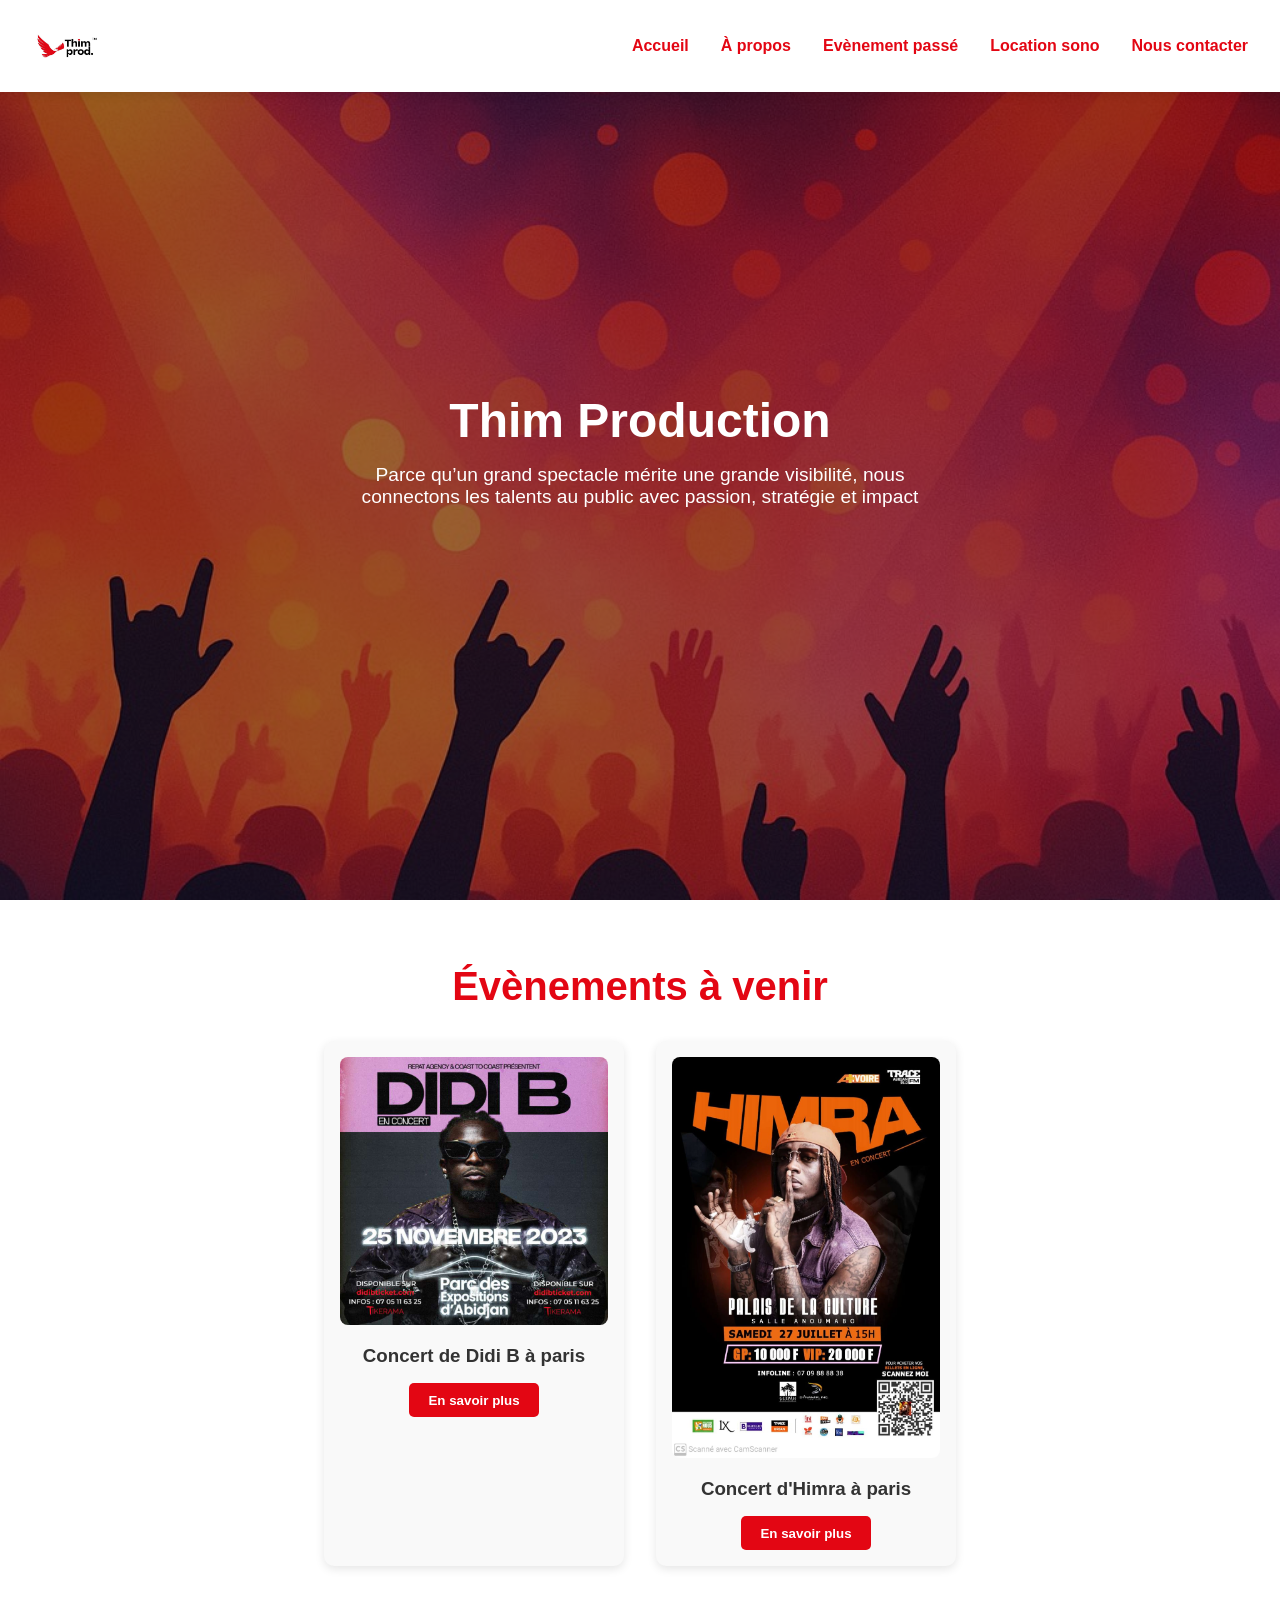
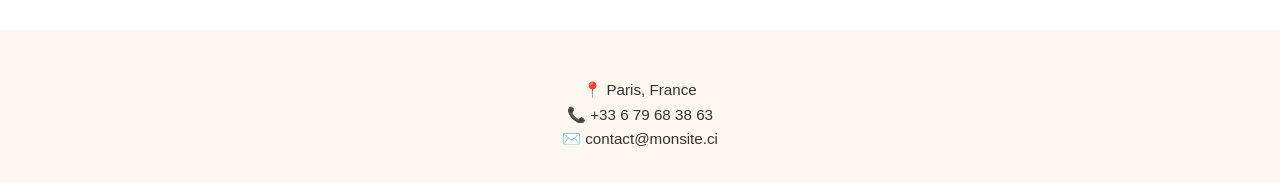
==== Vue/acceuil.html @ 16777245 "mon travail" ====
<!DOCTYPE html>
<html lang="fr">
<head>
  <meta charset="UTF-8" />
  <meta name="viewport" content="width=device-width, initial-scale=1.0" />
  <title>home</title>
  <link rel="stylesheet" href="acceuil.css" />
</head>
<body>
  <header>
  <img src="../src/logo_TM.jpeg" alt="Logo de Thim Production" class="logo" />
    <!-- Burger menu -->
    <div class="burger" onclick="toggleMenu()">
      <div></div>
      <div></div>
      <div></div>
    </div>
    
    <nav>
      <ul>
        <li><a href="acceuil.html">Accueil</a></li>
        <li><a href="description.html">À propos</a></li>
        <li><a href="past_event.html">Evènement passé</a></li>
        <li><a href="location_sono.html">Location sono</a></li>
        <li><a href="contact.html">Nous contacter</a></li>
      </ul>
    </nav>
  </header>

  <section class="hero">
    <h1>Thim Production</h1>
   <p>Parce qu’un grand spectacle mérite une grande visibilité, nous connectons les talents au public avec passion, stratégie et impact</p>
  </section>

  <section class="events">
  <h2>Évènements à venir</h2>
  <div class="event-list">
    <article class="event">
      <img src="../src/flyers_didi.jpeg" alt="Flyer Évènement 1" />
      <h3>Concert de Didi B à paris </h3>
      <button onclick="location.href='#'">En savoir plus</button>
    </article>
    <article class="event">
      <img src="../src/flyers_himra.jpg" alt="Flyer Évènement 2" />
      <h3>Concert d'Himra à paris </h3>
      <button onclick="location.href='#'">En savoir plus</button>
    </article>
    <!-- Ajouter d'autres événements ici -->
  </div>
</section>
  <footer>
    <div class="contact-info">
      📍 Paris, France <br>
      📞 +33 6 79 68 38 63 <br>
      ✉️ contact@monsite.ci
    </div>
  </footer>

  <script>
    function toggleMenu() {
      document.querySelector('nav ul').classList.toggle('active');
    }
  </script>
  <script>
  function isInViewport(element) {
    const rect = element.getBoundingClientRect();
    return (
      rect.top <= (window.innerHeight || document.documentElement.clientHeight) * 0.9
    );
  }

  function handleScrollAnimation() {
    const events = document.querySelectorAll('.event');
    events.forEach(event => {
      if (isInViewport(event)) {
        event.classList.add('visible');
      }
    });
  }

  window.addEventListener('scroll', handleScrollAnimation);
  window.addEventListener('load', handleScrollAnimation);
</script>

</body>
</html>
---- Vue/acceuil.css ----
/* styles.css */
* {
  margin: 0;
  padding: 0;
  box-sizing: border-box;
  font-family: 'Montserrat', sans-serif;
}

body {
  overflow-x: hidden;
  background: #fff;
}

header {
  position: fixed;
  top: 0;
  width: 100%;
  background-color: white;
  display: flex;
  justify-content: space-between;
  align-items: center;
  padding: 1rem 2rem;
  box-shadow: 0 2px 10px rgba(0,0,0,0.1);
  z-index: 10;
}

nav {
  position: relative;
}

nav ul {
  display: flex;
  list-style: none;
  gap: 2rem;
}

nav a {
  text-decoration: none;
  color: black;
  font-weight: 500;
}

.profile-icon {
  width: 30px;
  height: 30px;
  background-color: #eee;
  border-radius: 50%;
  display: flex;
  justify-content: center;
  align-items: center;
  font-size: 20px;
}

.hero {
  background: url('../src/acceuil.png') center/cover no-repeat;
  color: white;
  height: 100vh;
  display: flex;
  flex-direction: column;
  justify-content: center;
  align-items: center;
  padding: 2rem;
  text-align: center;
  position: relative;
}

.hero::before {
  content: '';
  position: absolute;
  top: 0; left: 0;
  width: 100%; height: 100%;
  background: rgba(0, 0, 0, 0.4);
  z-index: 0;
}

.hero h1, .hero p, .scroll-down {
  position: relative;
  z-index: 1;
}

.hero h1 {
  font-size: 3rem;
  font-weight: 700;
  animation: fadeInDown 1s ease-out;
}

.hero p {
  font-size: 1.2rem;
  margin-top: 1rem;
  max-width: 600px;
  animation: fadeInUp 2s ease-out;
}

@keyframes fadeInDown {
  from { opacity: 0; transform: translateY(-30px); }
  to { opacity: 1; transform: translateY(0); }
}

@keyframes fadeInUp {
  from { opacity: 0; transform: translateY(30px); }
  to { opacity: 1; transform: translateY(0); }
}

.scroll-down {
  margin-top: 2rem;
  animation: bounce 2s infinite;
  font-size: 2rem;
}

@keyframes bounce {
  0%, 100% { transform: translateY(0); }
  50% { transform: translateY(10px); }
}

footer {
  background-color: #fdf7f0;
  padding: 2rem;
  display: flex;
  flex-direction: column;
  align-items: center;
  gap: 1rem;
  font-size: 0.95rem;
  color: #333;
  text-align: center;
}

footer .footer-links {
  display: flex;
  flex-wrap: wrap;
  justify-content: center;
  gap: 1.5rem;
}

footer .contact-info {
  margin-top: 1rem;
  line-height: 1.6;
}

/* Burger menu styles */
.burger {
  display: none;
  flex-direction: column;
  cursor: pointer;
  gap: 5px;
}

.burger div {
  width: 25px;
  height: 3px;
  background-color: black;
}

@media (max-width: 1024px) {
  header {
    flex-direction: column;
    align-items: flex-start;
    padding: 1rem;
  }

  nav ul {
    flex-direction: column;
    gap: 1rem;
    display: none;
    background: white;
    width: 100%;
    padding: 1rem;
  }

  nav ul.active {
    display: flex;
  }

  .burger {
    display: flex;
  }

  .hero h1 {
    font-size: 2.5rem;
  }

  .hero p {
    font-size: 1rem;
    padding: 0 1rem;
  }

  .scroll-down {
    font-size: 1.5rem;
  }

  footer {
    padding: 1.5rem;
  }

  footer .footer-links {
    flex-direction: column;
    gap: 0.5rem;
  }
}

.logo {
  height: 60px; 
  width: auto;
}

nav ul li a {
  color: #e30613;
  text-decoration: none;
  font-weight: bold;
}

.events {
  padding: 4rem 2rem;
  background-color: #fff;
  text-align: center;
}

.events h2 {
  font-size: 2.5rem;
  margin-bottom: 2rem;
  color: #e30613;
}

.event-list {
  display: flex;
  gap: 2rem;
  flex-wrap: wrap;
  justify-content: center;
}

.event {
  background: #f9f9f9;
  border-radius: 10px;
  box-shadow: 0 3px 10px rgba(0,0,0,0.1);
  padding: 1rem;
  max-width: 300px;
  opacity: 0;
  transform: translateY(30px);
  transition: opacity 0.8s ease, transform 0.8s ease;
}

.event img {
  max-width: 100%;
  border-radius: 8px;
  margin-bottom: 1rem;
}

.event h3 {
  margin-bottom: 1rem;
  color: #333;
}

.event button {
  background-color: #e30613;
  color: white;
  border: none;
  padding: 0.6rem 1.2rem;
  border-radius: 5px;
  cursor: pointer;
  font-weight: bold;
  transition: background-color 0.3s ease;
}

.event button:hover {
  background-color: #b0040f;
}

/* Classe pour déclencher l'animation */
.event.visible {
  opacity: 1;
  transform: translateY(0);
}
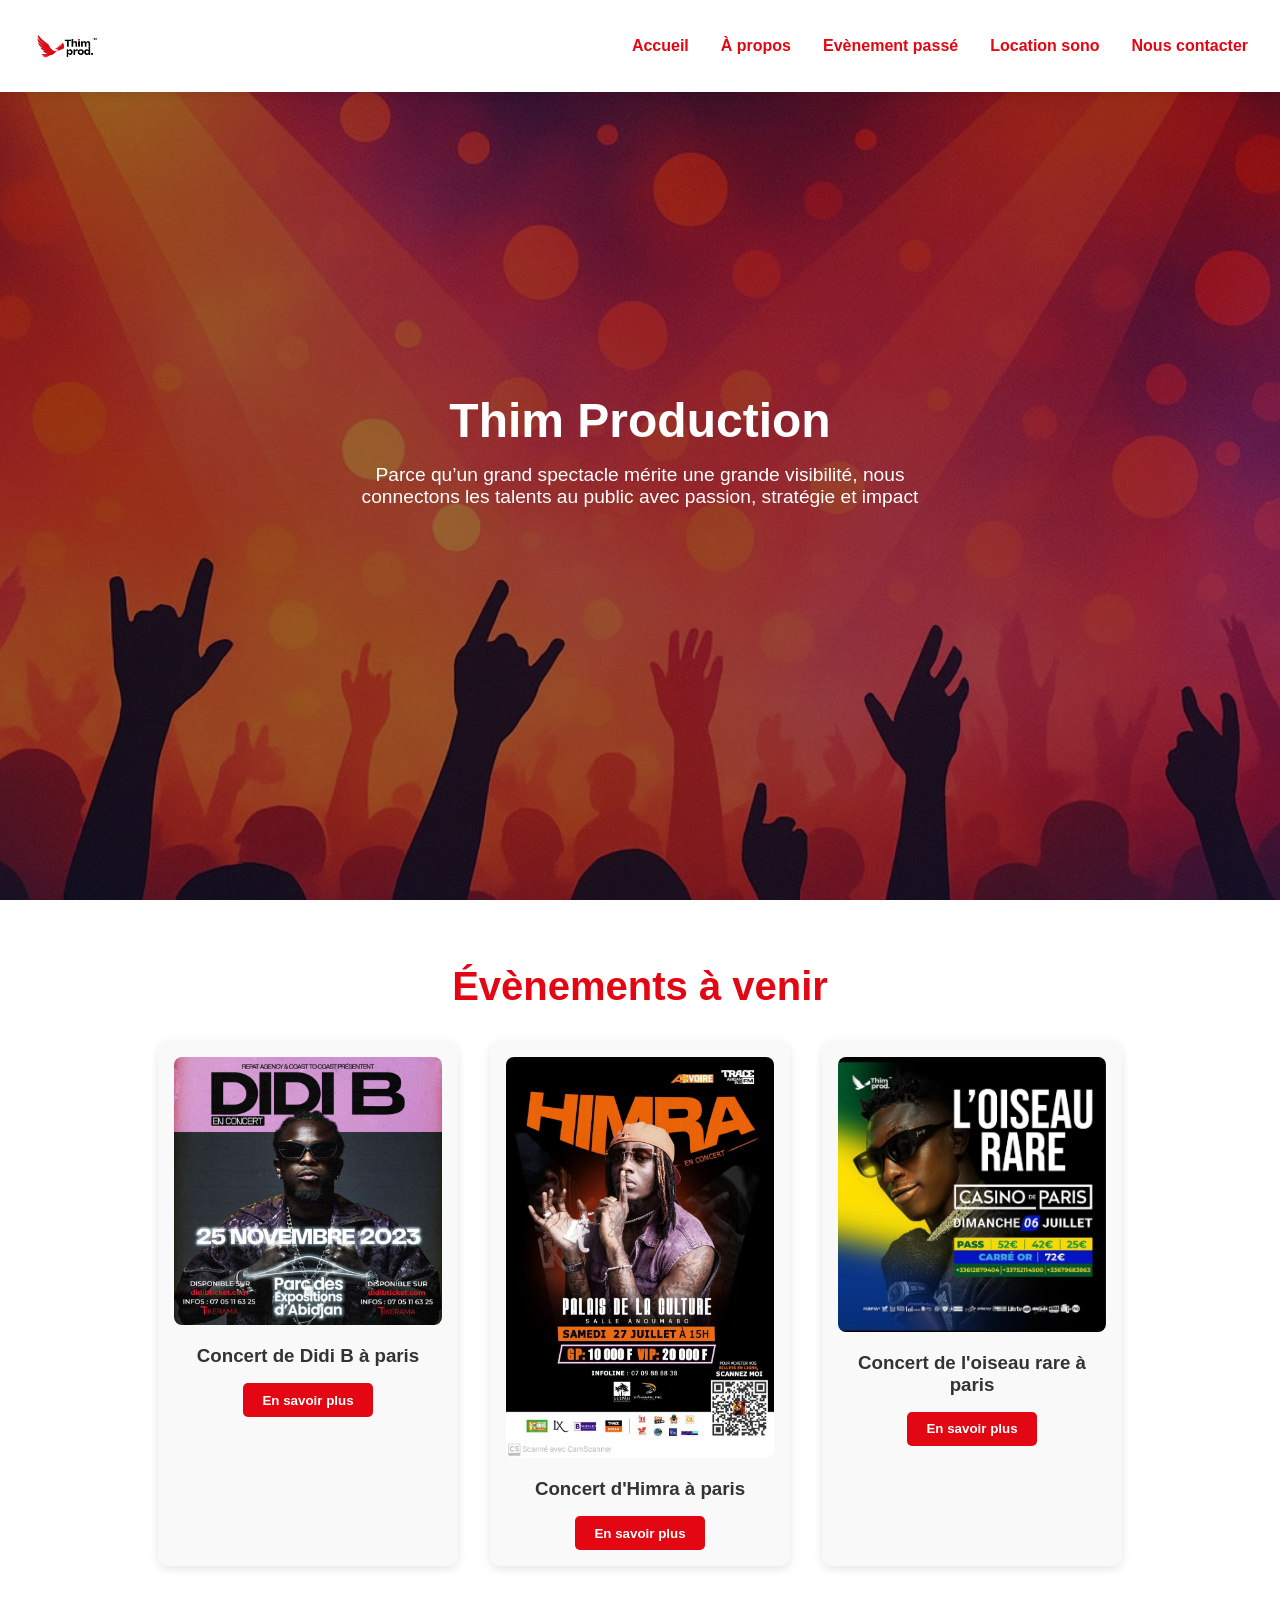
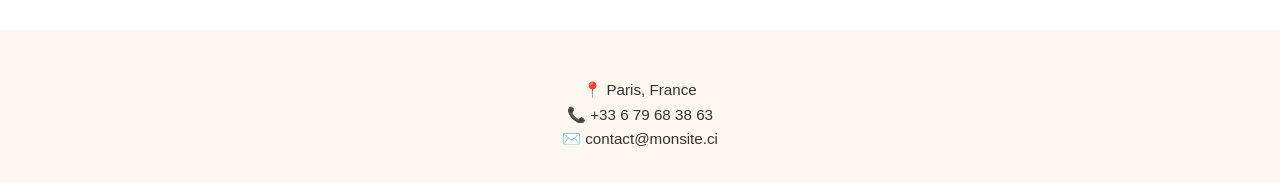
==== commit a213ae7c: "mon travail" ====
--- a/Vue/acceuil.html
+++ b/Vue/acceuil.html
@@ -45,7 +45,11 @@
       <h3>Concert d'Himra à paris </h3>
       <button onclick="location.href='#'">En savoir plus</button>
     </article>
-    <!-- Ajouter d'autres événements ici -->
+    <article class="event">
+      <img src="../src/oiseau_rare.jpeg" alt="Flyer Évènement 3" />
+      <h3>Concert de l'oiseau rare à paris </h3>
+      <button onclick="location.href='#'">En savoir plus</button>
+    </article>
   </div>
 </section>
   <footer>
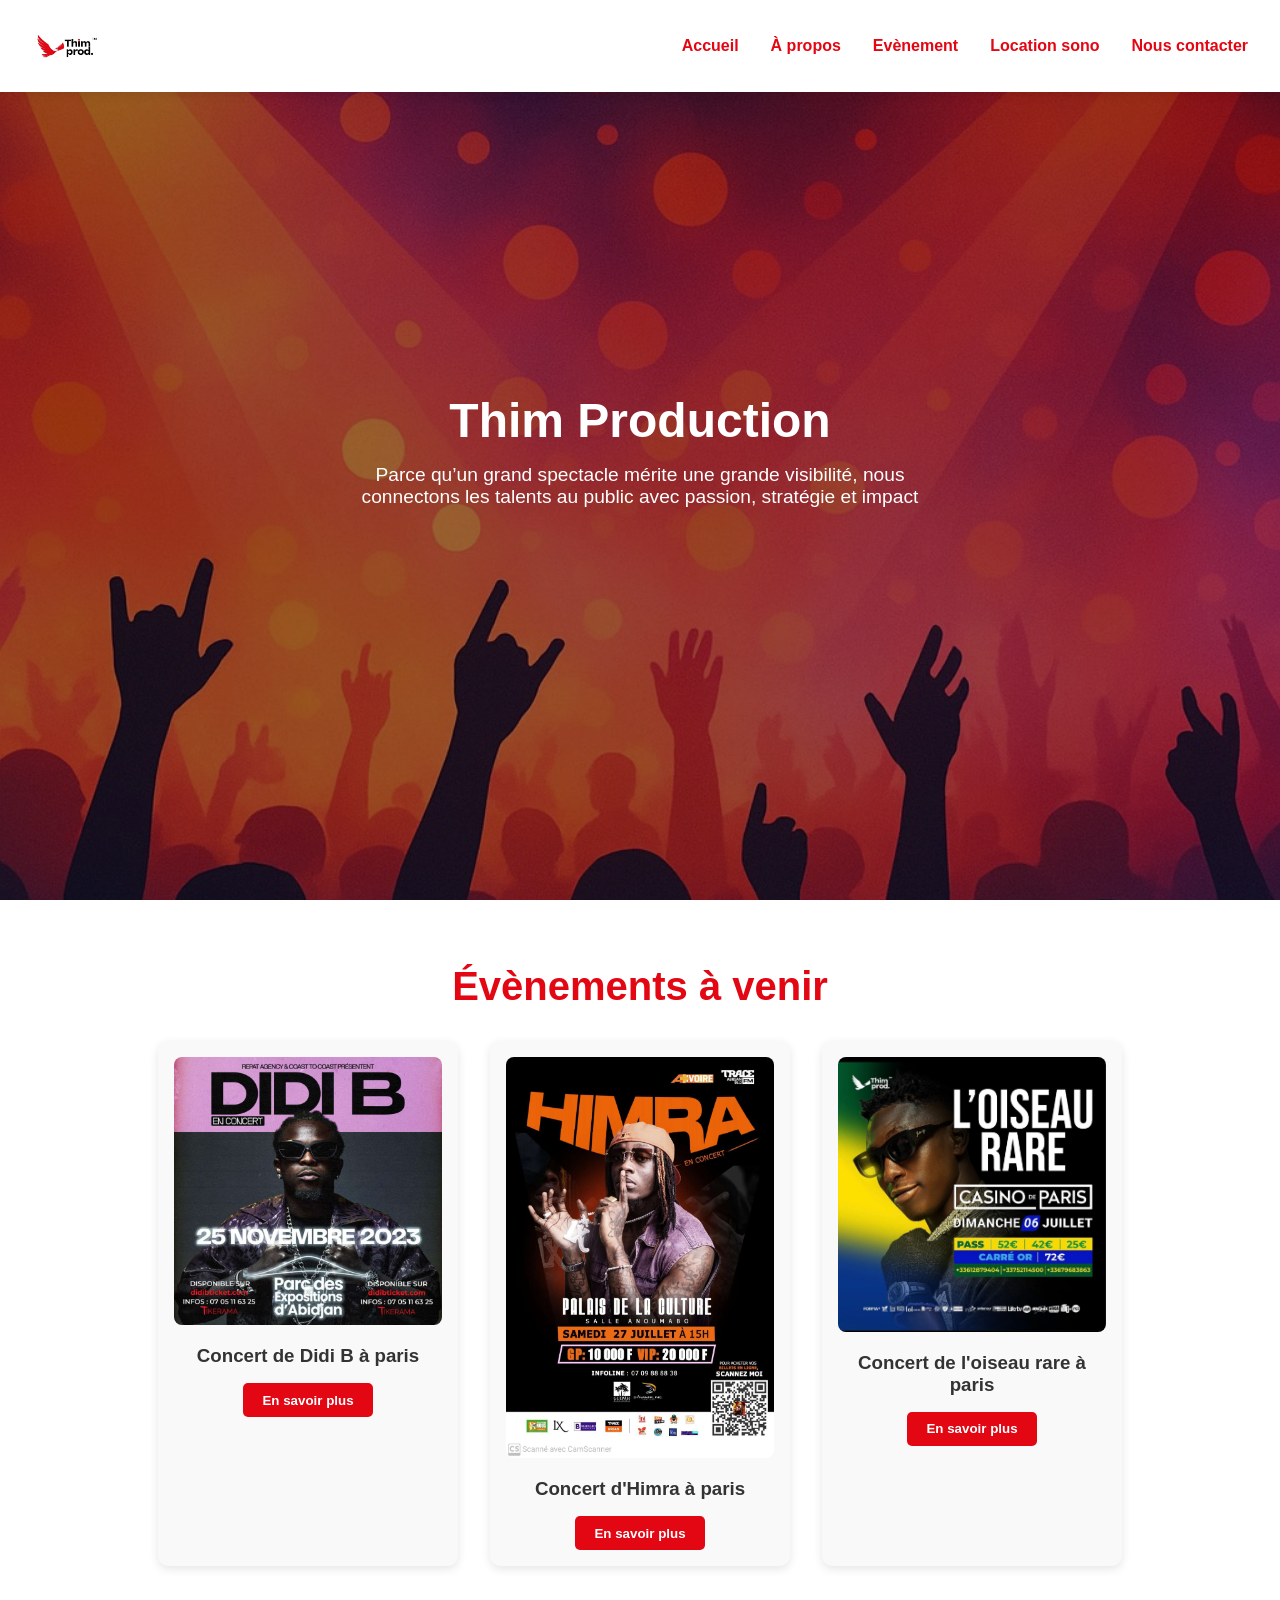
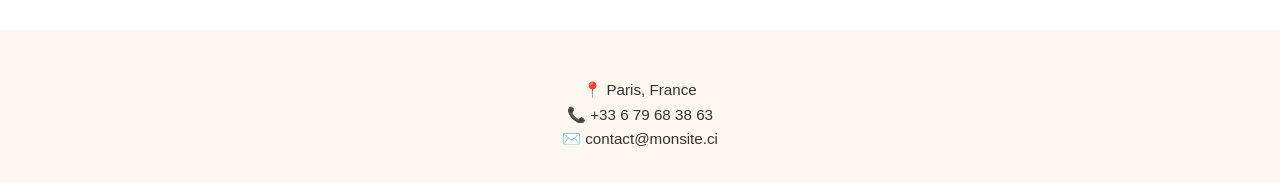
==== commit 36e0c35f: "Progression en cours" ====
--- a/Vue/acceuil.html
+++ b/Vue/acceuil.html
@@ -20,7 +20,7 @@
       <ul>
         <li><a href="acceuil.html">Accueil</a></li>
         <li><a href="description.html">À propos</a></li>
-        <li><a href="past_event.html">Evènement passé</a></li>
+        <li><a href="event.html">Evènement</a></li>
         <li><a href="location_sono.html">Location sono</a></li>
         <li><a href="contact.html">Nous contacter</a></li>
       </ul>
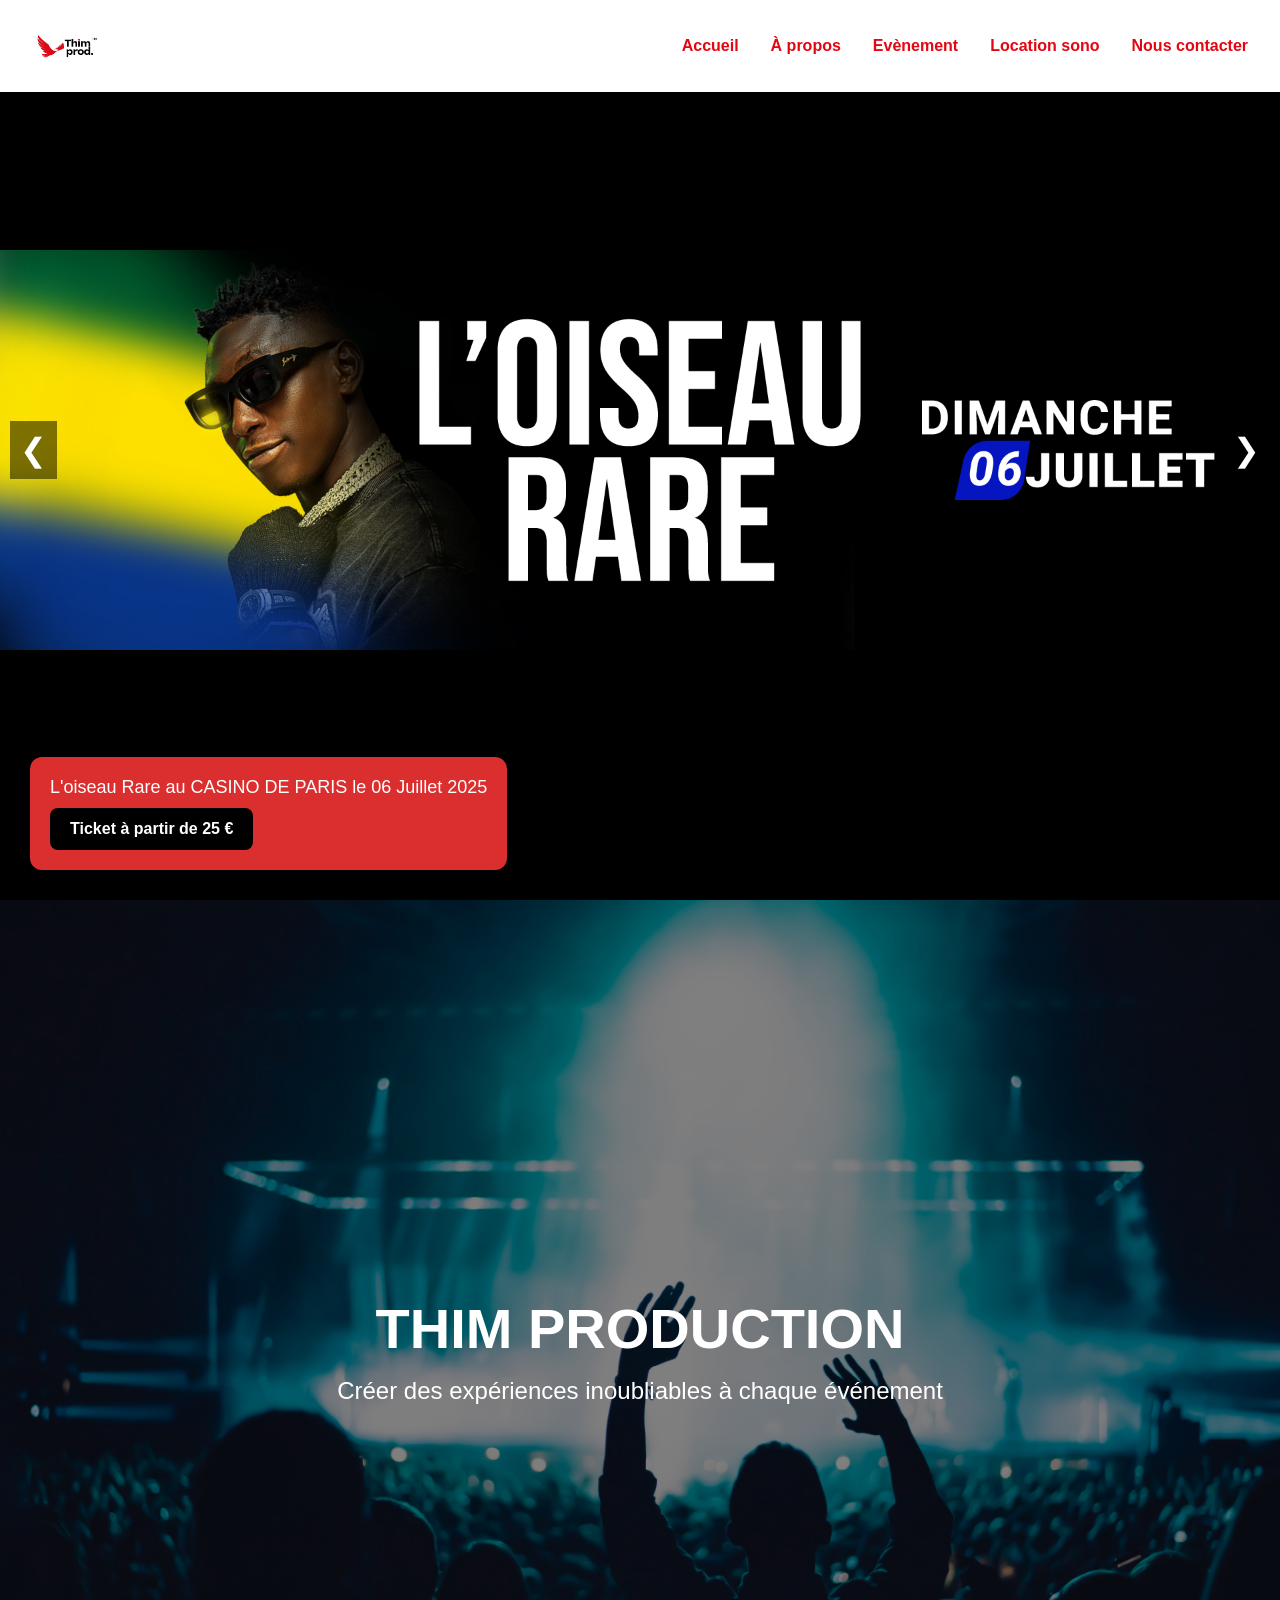
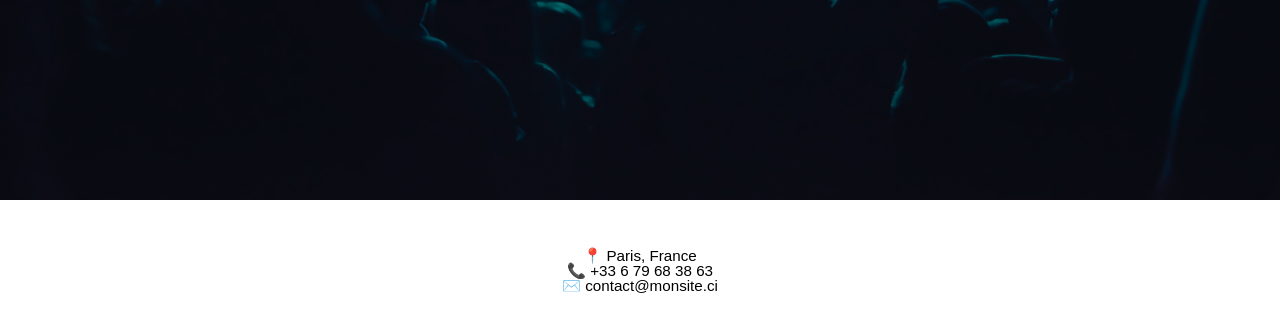
==== commit 8a87449a: "mon travail" ====
--- a/Vue/acceuil.html
+++ b/Vue/acceuil.html
@@ -8,14 +8,12 @@
 </head>
 <body>
   <header>
-  <img src="../src/logo_TM.jpeg" alt="Logo de Thim Production" class="logo" />
-    <!-- Burger menu -->
+    <img src="../src/logo_TM.jpeg" alt="Logo de Thim Production" class="logo" />
     <div class="burger" onclick="toggleMenu()">
       <div></div>
       <div></div>
       <div></div>
     </div>
-    
     <nav>
       <ul>
         <li><a href="acceuil.html">Accueil</a></li>
@@ -26,32 +24,26 @@
       </ul>
     </nav>
   </header>
-
-  <section class="hero">
-    <h1>Thim Production</h1>
-   <p>Parce qu’un grand spectacle mérite une grande visibilité, nous connectons les talents au public avec passion, stratégie et impact</p>
-  </section>
-
-  <section class="events">
-  <h2>Évènements à venir</h2>
-  <div class="event-list">
-    <article class="event">
-      <img src="../src/flyers_didi.jpeg" alt="Flyer Évènement 1" />
-      <h3>Concert de Didi B à paris </h3>
-      <button onclick="location.href='#'">En savoir plus</button>
-    </article>
-    <article class="event">
-      <img src="../src/flyers_himra.jpg" alt="Flyer Évènement 2" />
-      <h3>Concert d'Himra à paris </h3>
-      <button onclick="location.href='#'">En savoir plus</button>
-    </article>
-    <article class="event">
-      <img src="../src/oiseau_rare.jpeg" alt="Flyer Évènement 3" />
-      <h3>Concert de l'oiseau rare à paris </h3>
-      <button onclick="location.href='#'">En savoir plus</button>
-    </article>
+  <div class="slider">
+    <div class="slides">
+      <div class="slide active">
+        <img src="../src/Oiseau_rare_vertical.jpg" alt="Événement 2">
+        <div class="slide-caption">
+          <h2>L'oiseau Rare au CASINO DE PARIS le 06 Juillet 2025</h2>
+          <a href="#" class="btn-ticket">Ticket à partir de 25 €</a>
+        </div>
+      </div>
+    </div>
+    <button class="nav prev">&#10094;</button>
+    <button class="nav next">&#10095;</button>
+  </div>
+  <section class="hero-section">
+  <div class="hero-content">
+    <h1 class="hero-title">THIM PRODUCTION</h1>
+    <p class="hero-subtitle">Créer des expériences inoubliables à chaque événement</p>
   </div>
 </section>
+
   <footer>
     <div class="contact-info">
       📍 Paris, France <br>
@@ -61,29 +53,32 @@
   </footer>
 
   <script>
-    function toggleMenu() {
-      document.querySelector('nav ul').classList.toggle('active');
-    }
-  </script>
-  <script>
-  function isInViewport(element) {
-    const rect = element.getBoundingClientRect();
-    return (
-      rect.top <= (window.innerHeight || document.documentElement.clientHeight) * 0.9
-    );
+  const slidesContainer = document.querySelector('.slides');
+  const slides = document.querySelectorAll('.slide');
+  const nextBtn = document.querySelector('.next');
+  const prevBtn = document.querySelector('.prev');
+  let index = 0;
+  const totalSlides = slides.length;
+
+  function updateSlidePosition() {
+    slidesContainer.style.transform = `translateX(-${index * 100}%)`;
   }
 
-  function handleScrollAnimation() {
-    const events = document.querySelectorAll('.event');
-    events.forEach(event => {
-      if (isInViewport(event)) {
-        event.classList.add('visible');
-      }
-    });
+  function showNextSlide() {
+    index = (index + 1) % totalSlides;
+    updateSlidePosition();
   }
 
-  window.addEventListener('scroll', handleScrollAnimation);
-  window.addEventListener('load', handleScrollAnimation);
+  function showPrevSlide() {
+    index = (index - 1 + totalSlides) % totalSlides;
+    updateSlidePosition();
+  }
+
+  nextBtn.addEventListener('click', showNextSlide);
+  prevBtn.addEventListener('click', showPrevSlide);
+
+  // ⏱️ Auto défilement toutes les 5 secondes
+  setInterval(showNextSlide, 3000);
 </script>
 
 </body>
--- a/Vue/acceuil.css
+++ b/Vue/acceuil.css
@@ -1,4 +1,4 @@
-/* styles.css */
+/* Reset de base */
 * {
   margin: 0;
   padding: 0;
@@ -11,11 +11,16 @@
   background: #fff;
 }
 
+body, html {
+  height: 100%;
+}
+
+/* Header */
 header {
   position: fixed;
   top: 0;
   width: 100%;
-  background-color: white;
+  background-color:white;
   display: flex;
   justify-content: space-between;
   align-items: center;
@@ -24,6 +29,12 @@
   z-index: 10;
 }
 
+.logo {
+  height: 60px;
+  width: auto;
+}
+
+/* Navigation */
 nav {
   position: relative;
 }
@@ -40,80 +51,108 @@
   font-weight: 500;
 }
 
-.profile-icon {
-  width: 30px;
-  height: 30px;
-  background-color: #eee;
-  border-radius: 50%;
-  display: flex;
-  justify-content: center;
-  align-items: center;
-  font-size: 20px;
-}
-
-.hero {
-  background: url('../src/acceuil.png') center/cover no-repeat;
-  color: white;
+nav ul li a {
+  color: #e30613;
+  text-decoration: none;
+  font-weight: bold;
+}
+
+/* Burger menu */
+.burger {
+  display: none;
+  flex-direction: column;
+  cursor: pointer;
+  gap: 5px;
+}
+
+.burger div {
+  width: 25px;
+  height: 3px;
+  background-color: black;
+}
+
+.slider {
+  position: relative;
+  width: 100%;
   height: 100vh;
-  display: flex;
-  flex-direction: column;
-  justify-content: center;
-  align-items: center;
-  padding: 2rem;
-  text-align: center;
+  overflow: hidden;
+  background-color:black;
+}
+
+.slides {
+  display: flex;
+  width: 100%;
+  height: 100%;
+  transition: transform 0.5s ease-in-out;
+}
+
+.slide {
+  min-width: 100%;
+  height: 100%;
   position: relative;
 }
 
-.hero::before {
-  content: '';
+.slide img {
+  width: 100%;
+  height: 100%;
+  object-fit: contain; 
+}
+
+.caption {
   position: absolute;
-  top: 0; left: 0;
-  width: 100%; height: 100%;
-  background: rgba(0, 0, 0, 0.4);
-  z-index: 0;
-}
-
-.hero h1, .hero p, .scroll-down {
-  position: relative;
-  z-index: 1;
-}
-
-.hero h1 {
-  font-size: 3rem;
-  font-weight: 700;
-  animation: fadeInDown 1s ease-out;
-}
-
-.hero p {
-  font-size: 1.2rem;
-  margin-top: 1rem;
-  max-width: 600px;
-  animation: fadeInUp 2s ease-out;
-}
-
-@keyframes fadeInDown {
-  from { opacity: 0; transform: translateY(-30px); }
-  to { opacity: 1; transform: translateY(0); }
-}
-
-@keyframes fadeInUp {
-  from { opacity: 0; transform: translateY(30px); }
-  to { opacity: 1; transform: translateY(0); }
-}
-
-.scroll-down {
-  margin-top: 2rem;
-  animation: bounce 2s infinite;
+  bottom: 50px;
+  left: 50px;
+  color: white;
+  text-shadow: 2px 2px 5px rgba(0,0,0,0.7);
+}
+
+.nav {
+  position: absolute;
+  top: 50%;
+  transform: translateY(-50%);
+  background-color: rgba(0, 0, 0, 0.5);
+  color: white;
+  border: none;
   font-size: 2rem;
-}
-
-@keyframes bounce {
-  0%, 100% { transform: translateY(0); }
-  50% { transform: translateY(10px); }
-}
-
+  padding: 10px;
+  cursor: pointer;
+  z-index: 10;
+}
+
+.nav.prev {
+  left: 10px;
+}
+
+.nav.next {
+  right: 10px;
+}
+
+
+/* Navigation flèches */
+.nav {
+  position: absolute;
+  top: 50%;
+  transform: translateY(-50%);
+  background-color: rgba(0,0,0,0.5);
+  color: white;
+  border: none;
+  font-size: 2rem;
+  padding: 10px;
+  cursor: pointer;
+  z-index: 10;
+}
+
+.nav.prev {
+  left: 10px;
+}
+
+.nav.next {
+  right: 10px;
+}
+
+/* Footer */
 footer {
-  background-color: #fdf7f0;
+  background-color:white;
   padding: 2rem;
   display: flex;
   flex-direction: column;
@@ -133,81 +172,11 @@
 
 footer .contact-info {
   margin-top: 1rem;
-  line-height: 1.6;
-}
-
-/* Burger menu styles */
-.burger {
-  display: none;
-  flex-direction: column;
-  cursor: pointer;
-  gap: 5px;
-}
-
-.burger div {
-  width: 25px;
-  height: 3px;
-  background-color: black;
-}
-
-@media (max-width: 1024px) {
-  header {
-    flex-direction: column;
-    align-items: flex-start;
-    padding: 1rem;
-  }
-
-  nav ul {
-    flex-direction: column;
-    gap: 1rem;
-    display: none;
-    background: white;
-    width: 100%;
-    padding: 1rem;
-  }
-
-  nav ul.active {
-    display: flex;
-  }
-
-  .burger {
-    display: flex;
-  }
-
-  .hero h1 {
-    font-size: 2.5rem;
-  }
-
-  .hero p {
-    font-size: 1rem;
-    padding: 0 1rem;
-  }
-
-  .scroll-down {
-    font-size: 1.5rem;
-  }
-
-  footer {
-    padding: 1.5rem;
-  }
-
-  footer .footer-links {
-    flex-direction: column;
-    gap: 0.5rem;
-  }
-}
-
-.logo {
-  height: 60px; 
-  width: auto;
-}
-
-nav ul li a {
-  color: #e30613;
-  text-decoration: none;
-  font-weight: bold;
-}
-
+  line-height: 1;
+  color: black;
+}
+
+/* Events section */
 .events {
   padding: 4rem 2rem;
   background-color: #fff;
@@ -238,6 +207,11 @@
   transition: opacity 0.8s ease, transform 0.8s ease;
 }
 
+.event.visible {
+  opacity: 1;
+  transform: translateY(0);
+}
+
 .event img {
   max-width: 100%;
   border-radius: 8px;
@@ -264,9 +238,188 @@
   background-color: #b0040f;
 }
 
-/* Classe pour déclencher l'animation */
-.event.visible {
-  opacity: 1;
-  transform: translateY(0);
-}
-
+/* Animations */
+@keyframes fadeInDown {
+  from { opacity: 0; transform: translateY(-30px); }
+  to { opacity: 1; transform: translateY(0); }
+}
+
+@keyframes fadeInUp {
+  from { opacity: 0; transform: translateY(30px); }
+  to { opacity: 1; transform: translateY(0); }
+}
+
+.scroll-down {
+  margin-top: 2rem;
+  animation: bounce 2s infinite;
+  font-size: 2rem;
+}
+
+@keyframes bounce {
+  0%, 100% { transform: translateY(0); }
+  50% { transform: translateY(10px); }
+}
+
+/* Responsive */
+@media (max-width: 1024px) {
+  header {
+    flex-direction: column;
+    align-items: flex-start;
+    padding: 1rem;
+  }
+
+  nav ul {
+    flex-direction: column;
+    gap: 1rem;
+    display: none;
+    background: white;
+    width: 100%;
+    padding: 1rem;
+  }
+
+  nav ul.active {
+    display: flex;
+  }
+
+  .burger {
+    display: flex;
+  }
+
+  .hero h1 {
+    font-size: 2.5rem;
+  }
+
+  .hero p {
+    font-size: 1rem;
+    padding: 0 1rem;
+  }
+
+  .scroll-down {
+    font-size: 1.5rem;
+  }
+
+  footer {
+    padding: 1.5rem;
+  }
+
+  footer .footer-links {
+    flex-direction: column;
+    gap: 0.5rem;
+  }
+  .slide-caption {
+  left: 10px;
+  right: 10px;
+  bottom: 20px;
+  padding: 15px;
+  max-width: 90%;
+  font-size: 14px;
+}
+
+.slide-caption h2 {
+  font-size: 16px;
+}
+
+.btn-ticket {
+  padding: 10px 16px;
+  font-size: 14px;
+}
+
+}
+
+.slide-caption {
+  position: absolute;
+  bottom: 30px;
+  left: 30px;
+  background-color: #db2f2f; /* rouge comme dans ton exemple */
+  color: white;
+  padding: 20px;
+  border-radius: 12px;
+  max-width: 80%;
+}
+
+.slide-caption h2 {
+  font-size: 18px;
+  margin: 0 0 10px 0;
+  font-weight: 500;
+  font-family: sans-serif;
+}
+
+.btn-ticket {
+  background-color: black;
+  color: white;
+  font-weight: bold;
+  padding: 12px 20px;
+  border-radius: 8px;
+  text-decoration: none;
+  display: inline-block;
+}
+
+.hero-section {
+  background-image: url('../src/concert.jpg'); /* remplace par ton image */
+  background-size: cover;
+  background-position: center;
+  height: 100vh;
+  display: flex;
+  align-items: center;
+  justify-content: center;
+  position: relative;
+  text-align: center;
+  color: white;
+}
+
+.hero-section::after {
+  content: "";
+  position: absolute;
+  top: 0; left: 0; right: 0; bottom: 0;
+  background: rgba(0, 0, 0, 0.5); /* assombrit pour lisibilité */
+  z-index: 1;
+}
+
+.hero-content {
+  position: relative;
+  z-index: 2;
+  max-width: 90%;
+  animation: fadeInUp 1.5s ease-out;
+}
+
+.hero-title {
+  font-size: 3.5rem;
+  margin-bottom: 1rem;
+  animation: slideInFromLeft 1.5s ease forwards;
+}
+
+.hero-subtitle {
+  font-size: 1.5rem;
+  font-weight: 300;
+  animation: fadeIn 2s ease 1.2s forwards;
+  opacity: 0;
+}
+
+/* Animation personnalisée */
+@keyframes slideInFromLeft {
+  from {
+    opacity: 0;
+    transform: translateX(-50px);
+  }
+  to {
+    opacity: 1;
+    transform: translateX(0);
+  }
+}
+
+@keyframes fadeIn {
+  to {
+    opacity: 1;
+  }
+}
+
+/* Responsive */
+@media (max-width: 1024px) {
+  .hero-title {
+    font-size: 2.5rem;
+  }
+  .hero-subtitle {
+    font-size: 1rem;
+  }
+}
+
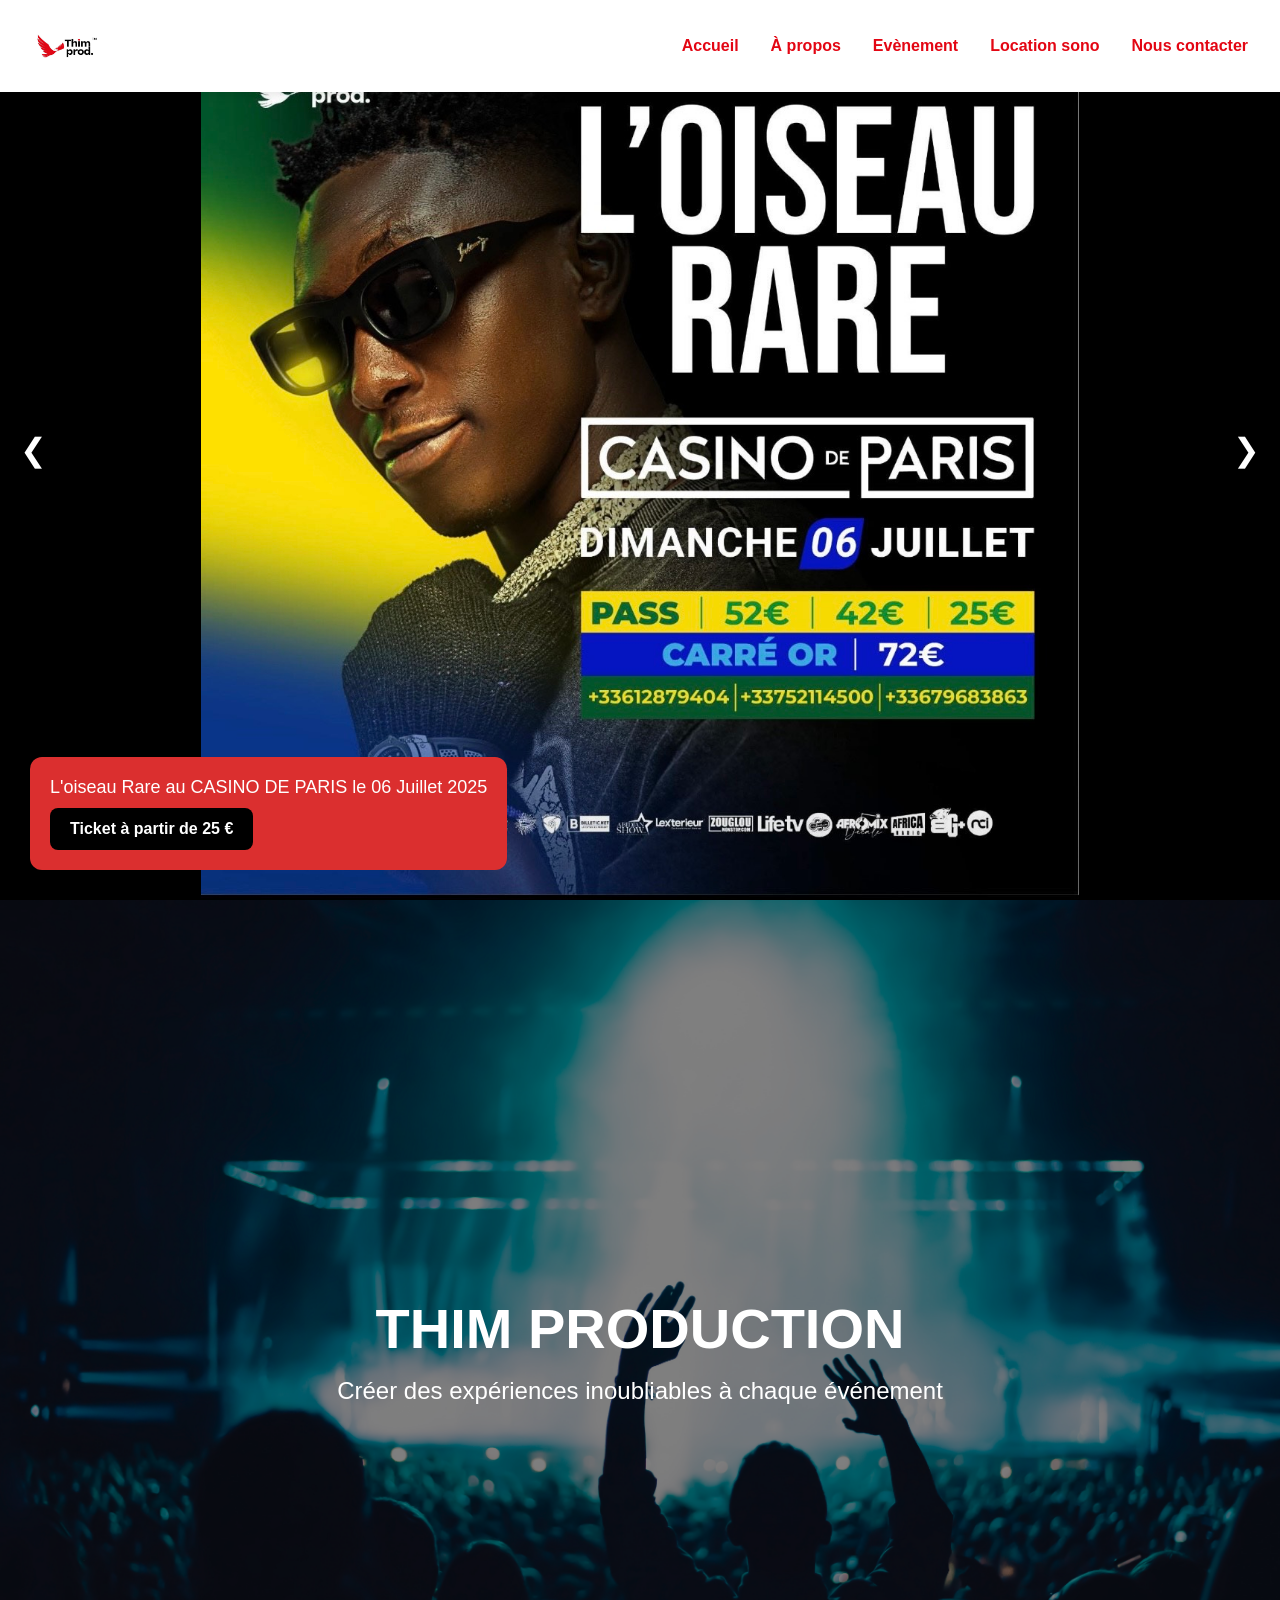
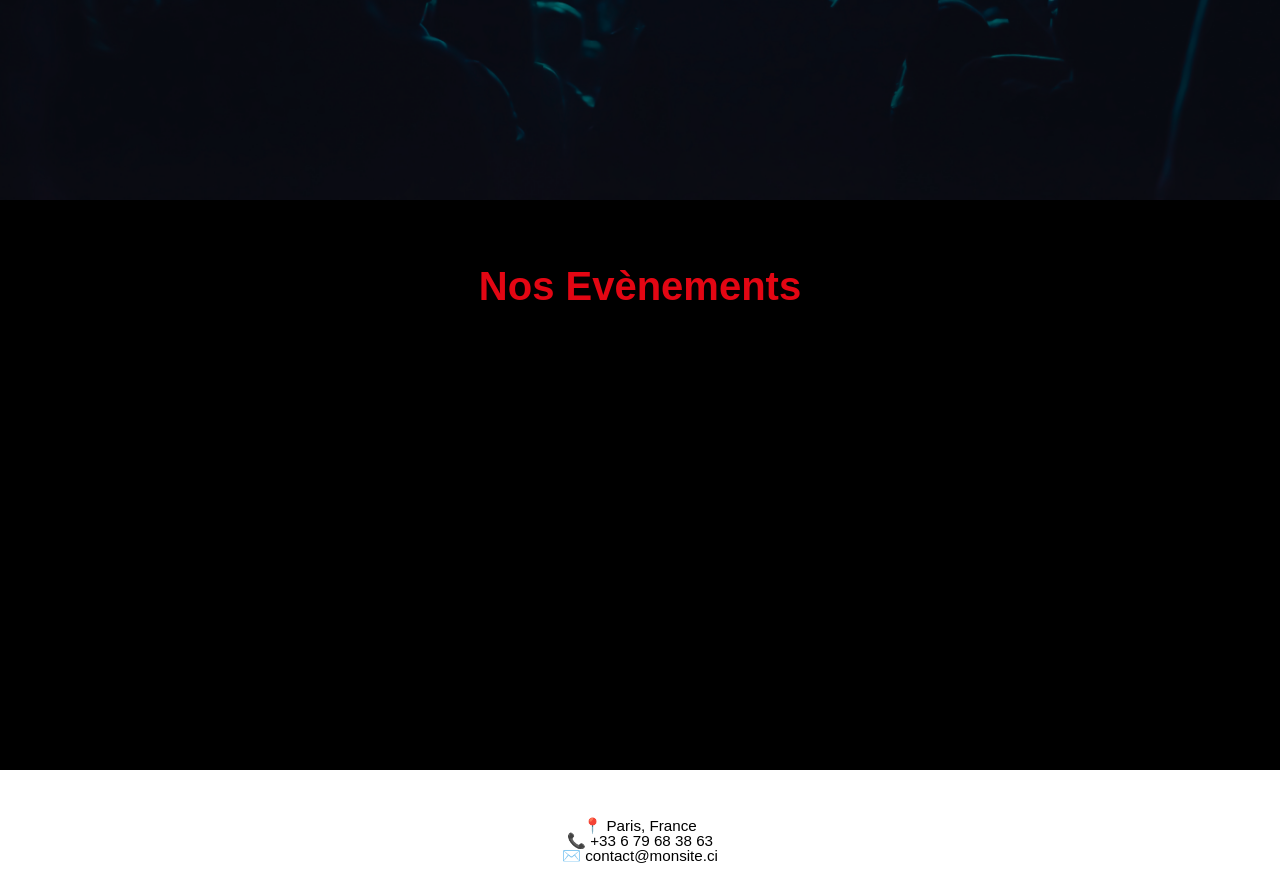
==== commit e5a5d0f5: "mon travail" ====
--- a/Vue/acceuil.html
+++ b/Vue/acceuil.html
@@ -27,9 +27,16 @@
   <div class="slider">
     <div class="slides">
       <div class="slide active">
-        <img src="../src/Oiseau_rare_vertical.jpg" alt="Événement 2">
+        <img src="../src/oiseau_rare.jpeg" alt="Événement 1">
         <div class="slide-caption">
           <h2>L'oiseau Rare au CASINO DE PARIS le 06 Juillet 2025</h2>
+          <a href="#" class="btn-ticket">Ticket à partir de 25 €</a>
+        </div>
+      </div>
+       <div class="slide active">
+        <img src="../src/roseline.jpg" alt="Événement 2">
+        <div class="slide-caption">
+          <h2>Roseline LAYO à paris</h2>
           <a href="#" class="btn-ticket">Ticket à partir de 25 €</a>
         </div>
       </div>
@@ -43,7 +50,23 @@
     <p class="hero-subtitle">Créer des expériences inoubliables à chaque événement</p>
   </div>
 </section>
-
+<section class="events">
+  <h2>Nos Evènements</h2>
+  <div class="event-list">
+    <article class="event">
+      <img src="../src/team_paya_sold_out.jpg" alt="Flyer Évènement 1" />
+      <h3> Team PAYA </h3>
+    </article>
+    <article class="event">
+      <img src="../src/roseline_sold_out.jpg" alt="Flyer Évènement 2" />
+      <h3>Roseline LAYO </h3>
+    </article>
+    <article class="event">
+      <img src="../src/oiseau_rare.jpeg" alt="Flyer Évènement 3" />
+      <h3>l'oiseau Rare </h3>
+    </article>
+  </div>
+</section>
   <footer>
     <div class="contact-info">
       📍 Paris, France <br>
@@ -51,35 +74,6 @@
       ✉️ contact@monsite.ci
     </div>
   </footer>
-
-  <script>
-  const slidesContainer = document.querySelector('.slides');
-  const slides = document.querySelectorAll('.slide');
-  const nextBtn = document.querySelector('.next');
-  const prevBtn = document.querySelector('.prev');
-  let index = 0;
-  const totalSlides = slides.length;
-
-  function updateSlidePosition() {
-    slidesContainer.style.transform = `translateX(-${index * 100}%)`;
-  }
-
-  function showNextSlide() {
-    index = (index + 1) % totalSlides;
-    updateSlidePosition();
-  }
-
-  function showPrevSlide() {
-    index = (index - 1 + totalSlides) % totalSlides;
-    updateSlidePosition();
-  }
-
-  nextBtn.addEventListener('click', showNextSlide);
-  prevBtn.addEventListener('click', showPrevSlide);
-
-  // ⏱️ Auto défilement toutes les 5 secondes
-  setInterval(showNextSlide, 3000);
-</script>
-
+  <script src="acceuil.js"></script>
 </body>
 </html>
--- a/Vue/acceuil.css
+++ b/Vue/acceuil.css
@@ -20,7 +20,7 @@
   position: fixed;
   top: 0;
   width: 100%;
-  background-color:white;
+  background-color: white;
   display: flex;
   justify-content: space-between;
   align-items: center;
@@ -71,12 +71,13 @@
   background-color: black;
 }
 
+/* Slider */
 .slider {
   position: relative;
   width: 100%;
   height: 100vh;
   overflow: hidden;
-  background-color:black;
+  background-color: black;
 }
 
 .slides {
@@ -97,6 +98,15 @@
   height: 100%;
   object-fit: contain; 
 }
+
+/*@media (max-width: 1024px){
+  .slide img {
+  width: 100%;
+  height: 100%;
+  object-fit: contain; 
+}
+
+}*/
 
 .caption {
   position: absolute;
@@ -106,6 +116,7 @@
   text-shadow: 2px 2px 5px rgba(0,0,0,0.7);
 }
 
+/* Navigation flèches */
 .nav {
   position: absolute;
   top: 50%;
@@ -127,32 +138,9 @@
   right: 10px;
 }
 
-
-/* Navigation flèches */
-.nav {
-  position: absolute;
-  top: 50%;
-  transform: translateY(-50%);
-  background-color: rgba(0,0,0,0.5);
-  color: white;
-  border: none;
-  font-size: 2rem;
-  padding: 10px;
-  cursor: pointer;
-  z-index: 10;
-}
-
-.nav.prev {
-  left: 10px;
-}
-
-.nav.next {
-  right: 10px;
-}
-
 /* Footer */
 footer {
-  background-color:white;
+  background-color: white;
   padding: 2rem;
   display: flex;
   flex-direction: column;
@@ -179,7 +167,7 @@
 /* Events section */
 .events {
   padding: 4rem 2rem;
-  background-color: #fff;
+  background-color: black;
   text-align: center;
 }
 
@@ -190,14 +178,14 @@
 }
 
 .event-list {
-  display: flex;
+  display: grid;
+  grid-template-columns: repeat(auto-fit, minmax(250px, 1fr));
   gap: 2rem;
-  flex-wrap: wrap;
-  justify-content: center;
+  justify-items: center;
 }
 
 .event {
-  background: #f9f9f9;
+  background-color: black;
   border-radius: 10px;
   box-shadow: 0 3px 10px rgba(0,0,0,0.1);
   padding: 1rem;
@@ -207,11 +195,6 @@
   transition: opacity 0.8s ease, transform 0.8s ease;
 }
 
-.event.visible {
-  opacity: 1;
-  transform: translateY(0);
-}
-
 .event img {
   max-width: 100%;
   border-radius: 8px;
@@ -220,22 +203,13 @@
 
 .event h3 {
   margin-bottom: 1rem;
-  color: #333;
-}
-
-.event button {
-  background-color: #e30613;
-  color: white;
-  border: none;
-  padding: 0.6rem 1.2rem;
-  border-radius: 5px;
-  cursor: pointer;
-  font-weight: bold;
-  transition: background-color 0.3s ease;
-}
-
-.event button:hover {
-  background-color: #b0040f;
+  color: white;
+}
+
+/* Classe pour déclencher l'animation */
+.event.visible {
+  opacity: 1;
+  transform: translateY(0);
 }
 
 /* Animations */
@@ -306,24 +280,24 @@
     flex-direction: column;
     gap: 0.5rem;
   }
+
   .slide-caption {
-  left: 10px;
-  right: 10px;
-  bottom: 20px;
-  padding: 15px;
-  max-width: 90%;
-  font-size: 14px;
-}
-
-.slide-caption h2 {
-  font-size: 16px;
-}
-
-.btn-ticket {
-  padding: 10px 16px;
-  font-size: 14px;
-}
-
+    left: 10px;
+    right: 10px;
+    bottom: 20px;
+    padding: 15px;
+    max-width: 90%;
+    font-size: 14px;
+  }
+
+  .slide-caption h2 {
+    font-size: 16px;
+  }
+
+  .btn-ticket {
+    padding: 10px 16px;
+    font-size: 14px;
+  }
 }
 
 .slide-caption {
@@ -412,14 +386,3 @@
     opacity: 1;
   }
 }
-
-/* Responsive */
-@media (max-width: 1024px) {
-  .hero-title {
-    font-size: 2.5rem;
-  }
-  .hero-subtitle {
-    font-size: 1rem;
-  }
-}
-
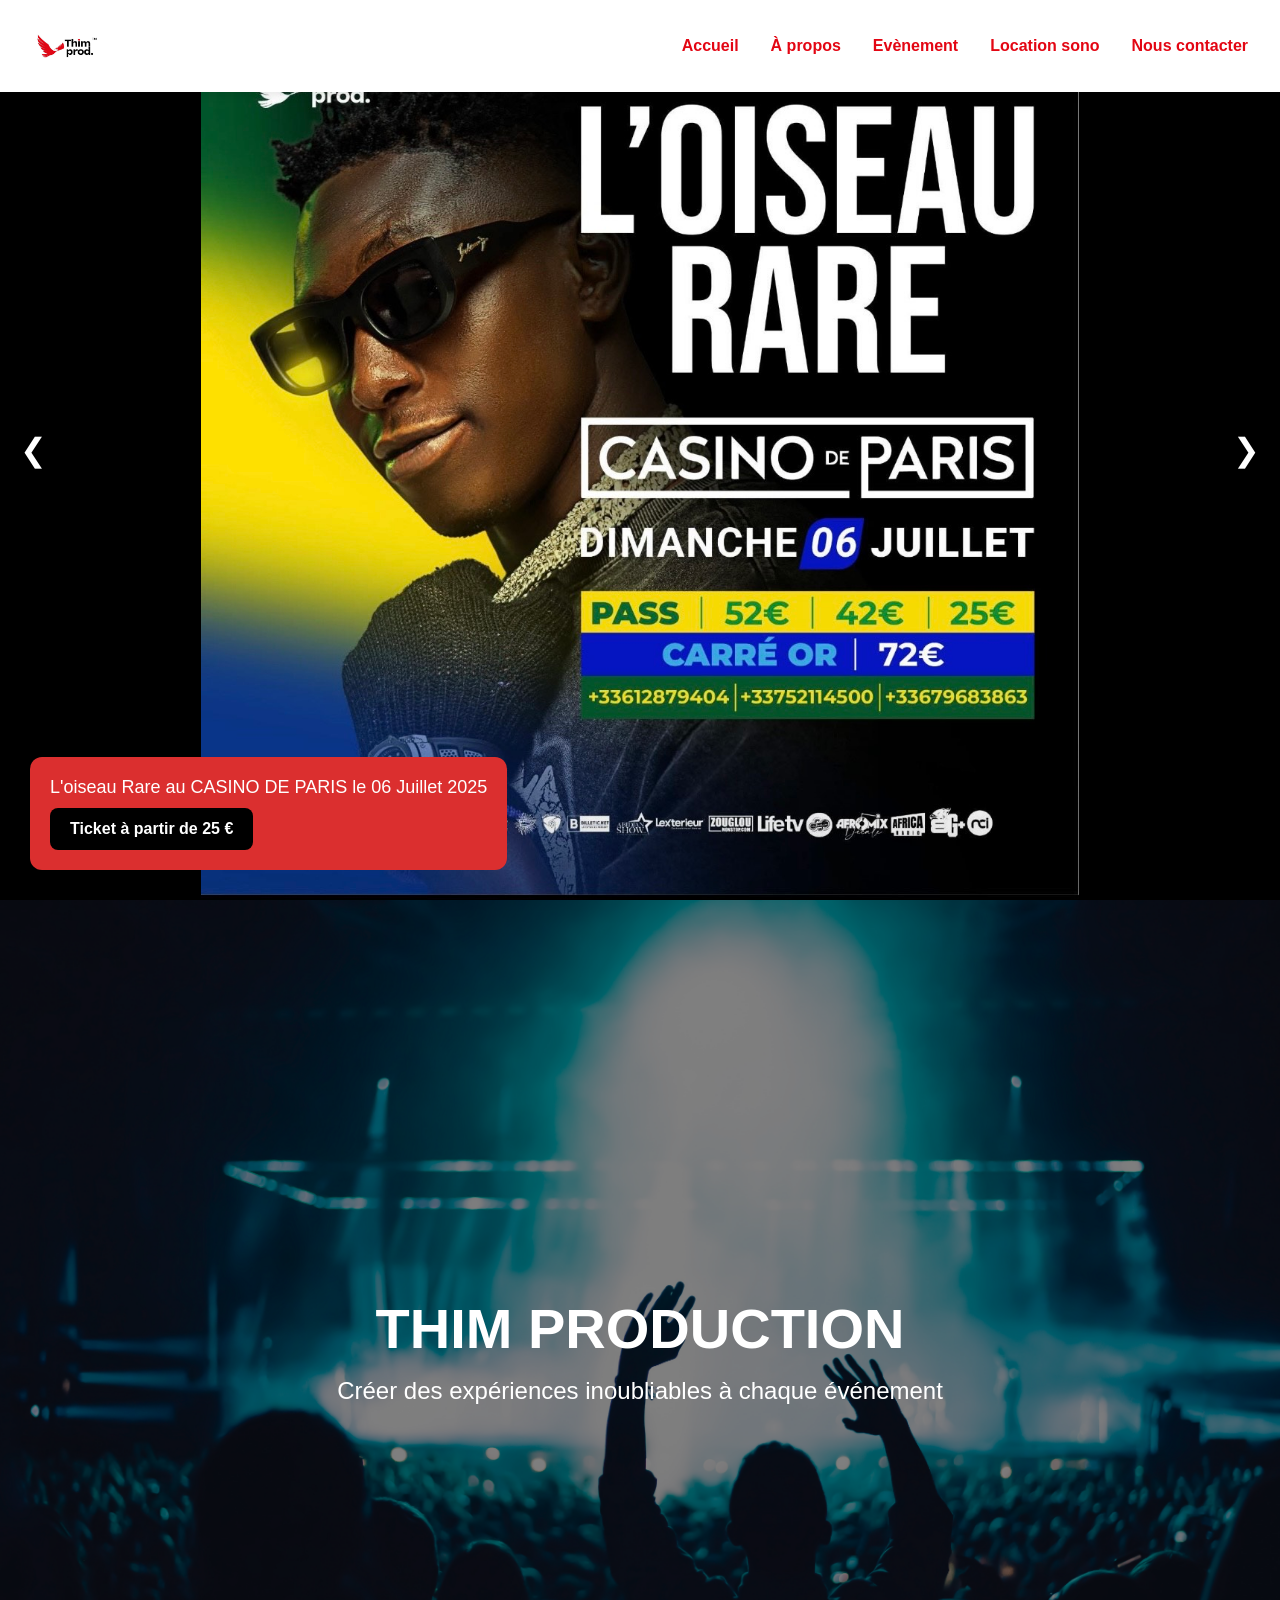
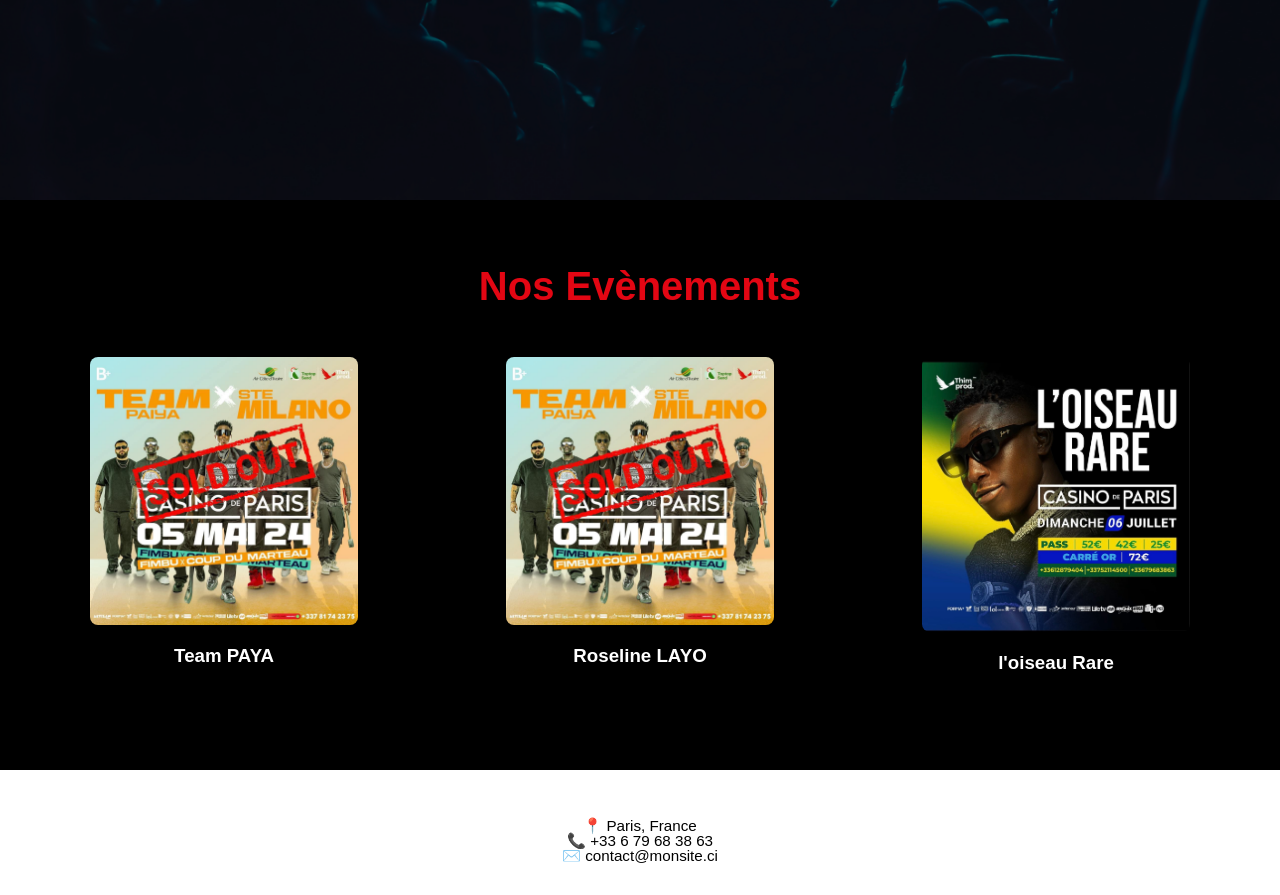
==== commit da81014c: "Progression en cours" ====
--- a/Vue/acceuil.html
+++ b/Vue/acceuil.html
@@ -36,7 +36,7 @@
        <div class="slide active">
         <img src="../src/roseline.jpg" alt="Événement 2">
         <div class="slide-caption">
-          <h2>Roseline LAYO à paris</h2>
+          <h2>Roseline LAYO au CASINO DE PARIS</h2>
           <a href="#" class="btn-ticket">Ticket à partir de 25 €</a>
         </div>
       </div>
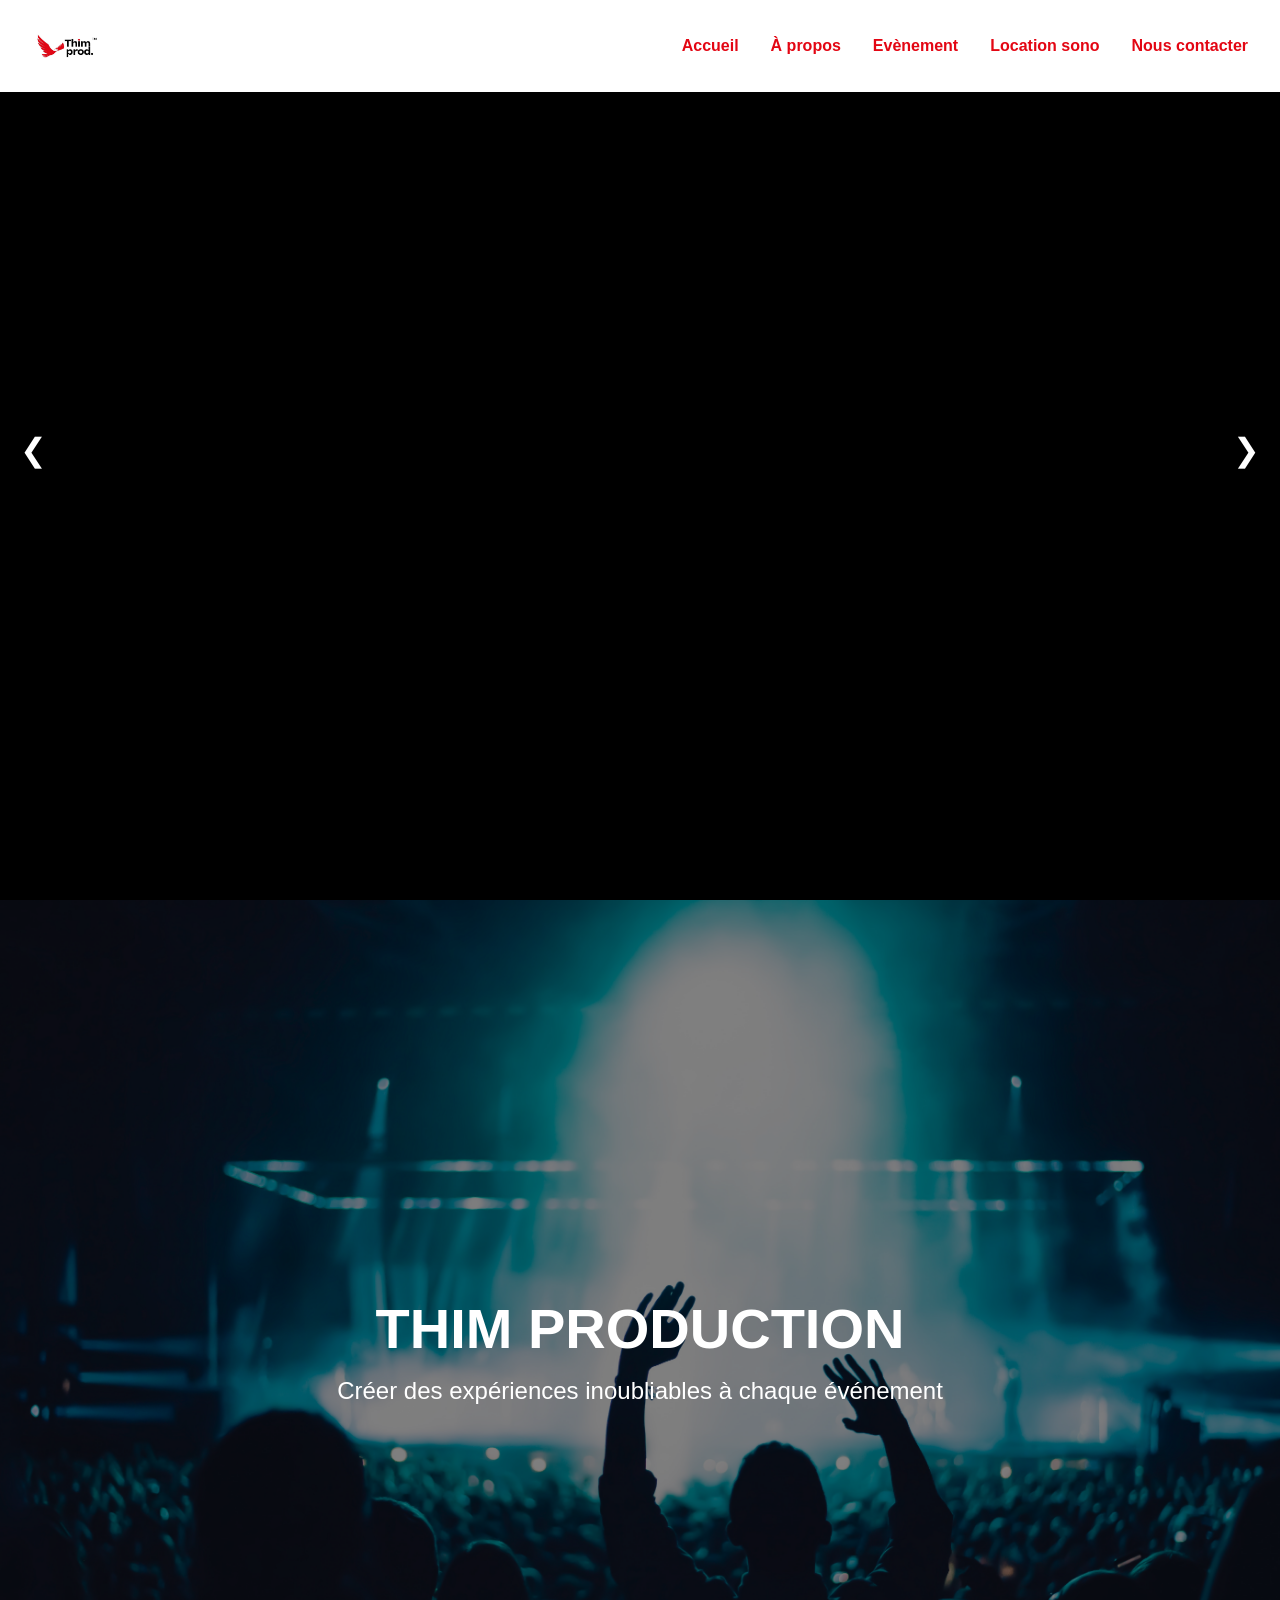
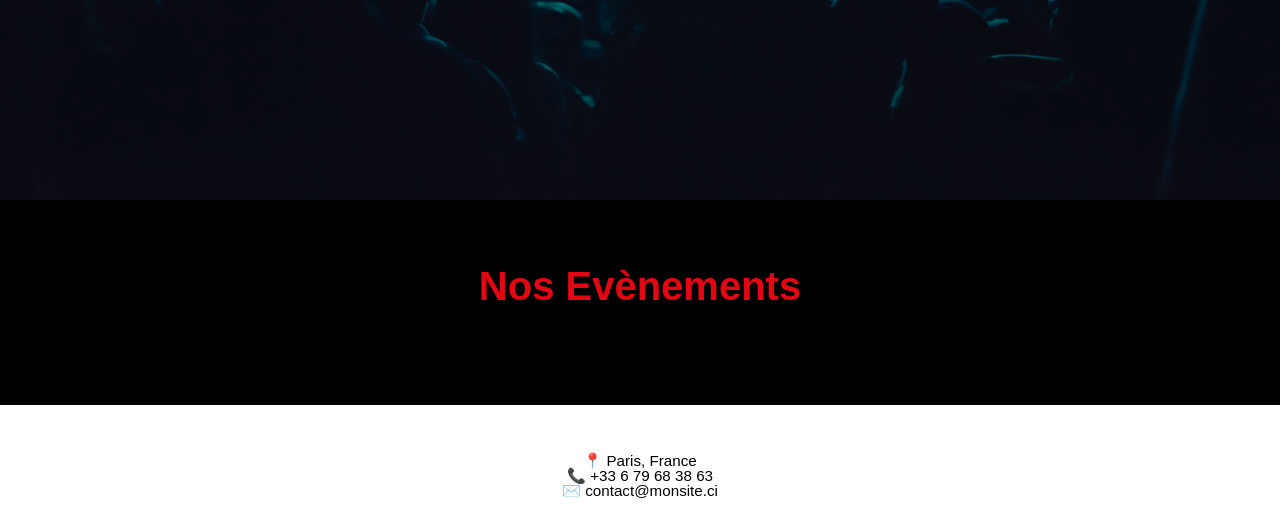
==== commit 6e4ba986: "Normalize line endings to LF" ====
--- a/Vue/acceuil.html
+++ b/Vue/acceuil.html
@@ -25,21 +25,8 @@
     </nav>
   </header>
   <div class="slider">
-    <div class="slides">
-      <div class="slide active">
-        <img src="../src/oiseau_rare.jpeg" alt="Événement 1">
-        <div class="slide-caption">
-          <h2>L'oiseau Rare au CASINO DE PARIS le 06 Juillet 2025</h2>
-          <a href="#" class="btn-ticket">Ticket à partir de 25 €</a>
-        </div>
-      </div>
-       <div class="slide active">
-        <img src="../src/roseline.jpg" alt="Événement 2">
-        <div class="slide-caption">
-          <h2>Roseline LAYO au CASINO DE PARIS</h2>
-          <a href="#" class="btn-ticket">Ticket à partir de 25 €</a>
-        </div>
-      </div>
+    <div class="slides" id = "slides">
+    
     </div>
     <button class="nav prev">&#10094;</button>
     <button class="nav next">&#10095;</button>
@@ -53,18 +40,7 @@
 <section class="events">
   <h2>Nos Evènements</h2>
   <div class="event-list">
-    <article class="event">
-      <img src="../src/team_paya_sold_out.jpg" alt="Flyer Évènement 1" />
-      <h3> Team PAYA </h3>
-    </article>
-    <article class="event">
-      <img src="../src/roseline_sold_out.jpg" alt="Flyer Évènement 2" />
-      <h3>Roseline LAYO </h3>
-    </article>
-    <article class="event">
-      <img src="../src/oiseau_rare.jpeg" alt="Flyer Évènement 3" />
-      <h3>l'oiseau Rare </h3>
-    </article>
+     
   </div>
 </section>
   <footer>
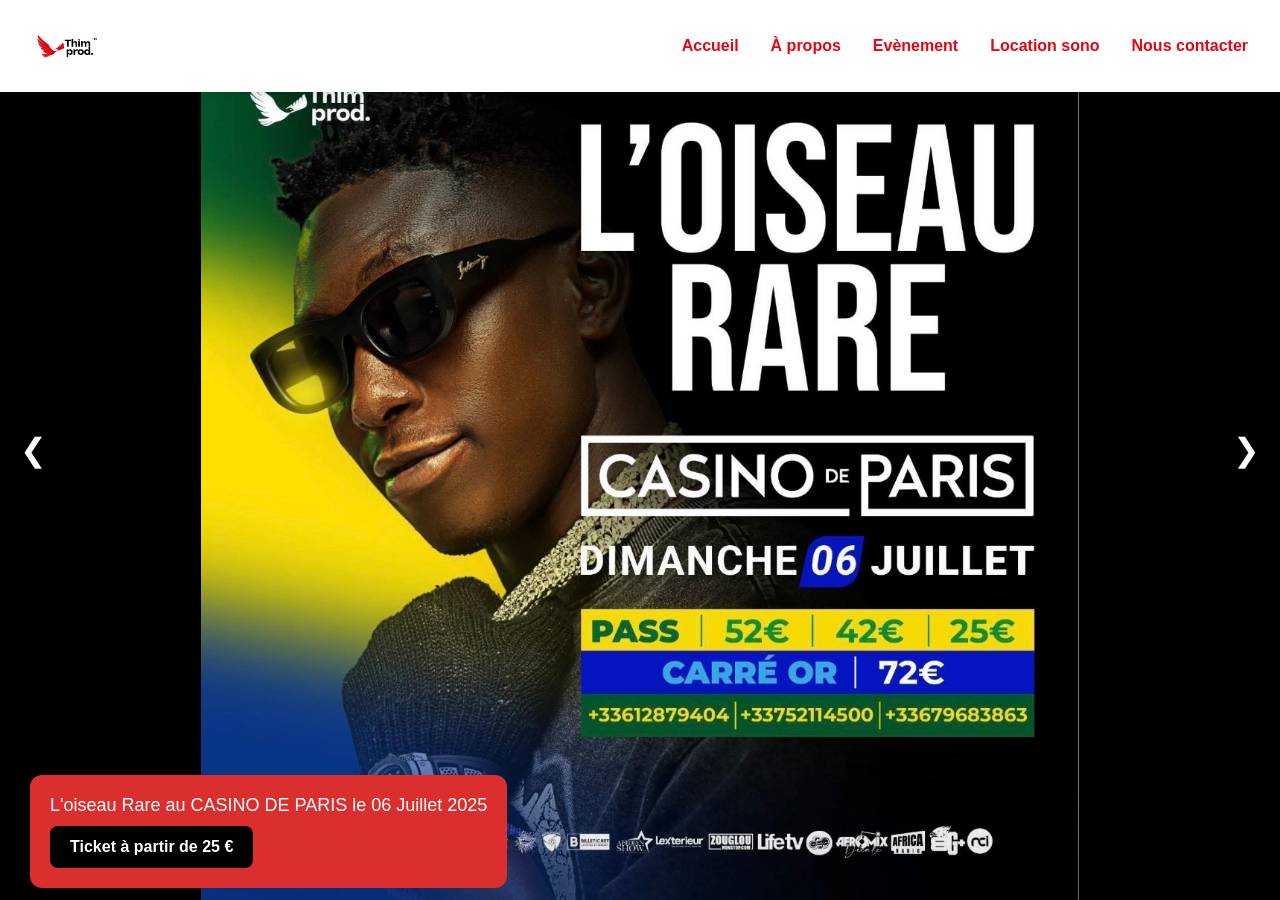
==== commit ddd9a020: "finis" ====
--- a/Vue/acceuil.html
+++ b/Vue/acceuil.html
@@ -25,8 +25,26 @@
     </nav>
   </header>
   <div class="slider">
+<<<<<<< HEAD
+    <div class="slides">
+      <div class="slide active">
+        <img src="../src/oiseau_rare.jpeg" alt="Événement 1">
+        <div class="slide-caption">
+          <h2>L'oiseau Rare au CASINO DE PARIS le 06 Juillet 2025</h2>
+          <a href="#" class="btn-ticket">Ticket à partir de 25 €</a>
+        </div>
+      </div>
+       <div class="slide active">
+        <img src="../src/roseline.jpg" alt="Événement 2">
+        <div class="slide-caption">
+          <h2>Roseline LAYO au CASINO DE PARIS</h2>
+          <a href="#" class="btn-ticket">Ticket à partir de 25 €</a>
+        </div>
+      </div>
+=======
     <div class="slides" id = "slides">
     
+>>>>>>> aa2914ebfa4a3f44e832cde8a3b545828a43c87c
     </div>
     <button class="nav prev">&#10094;</button>
     <button class="nav next">&#10095;</button>
